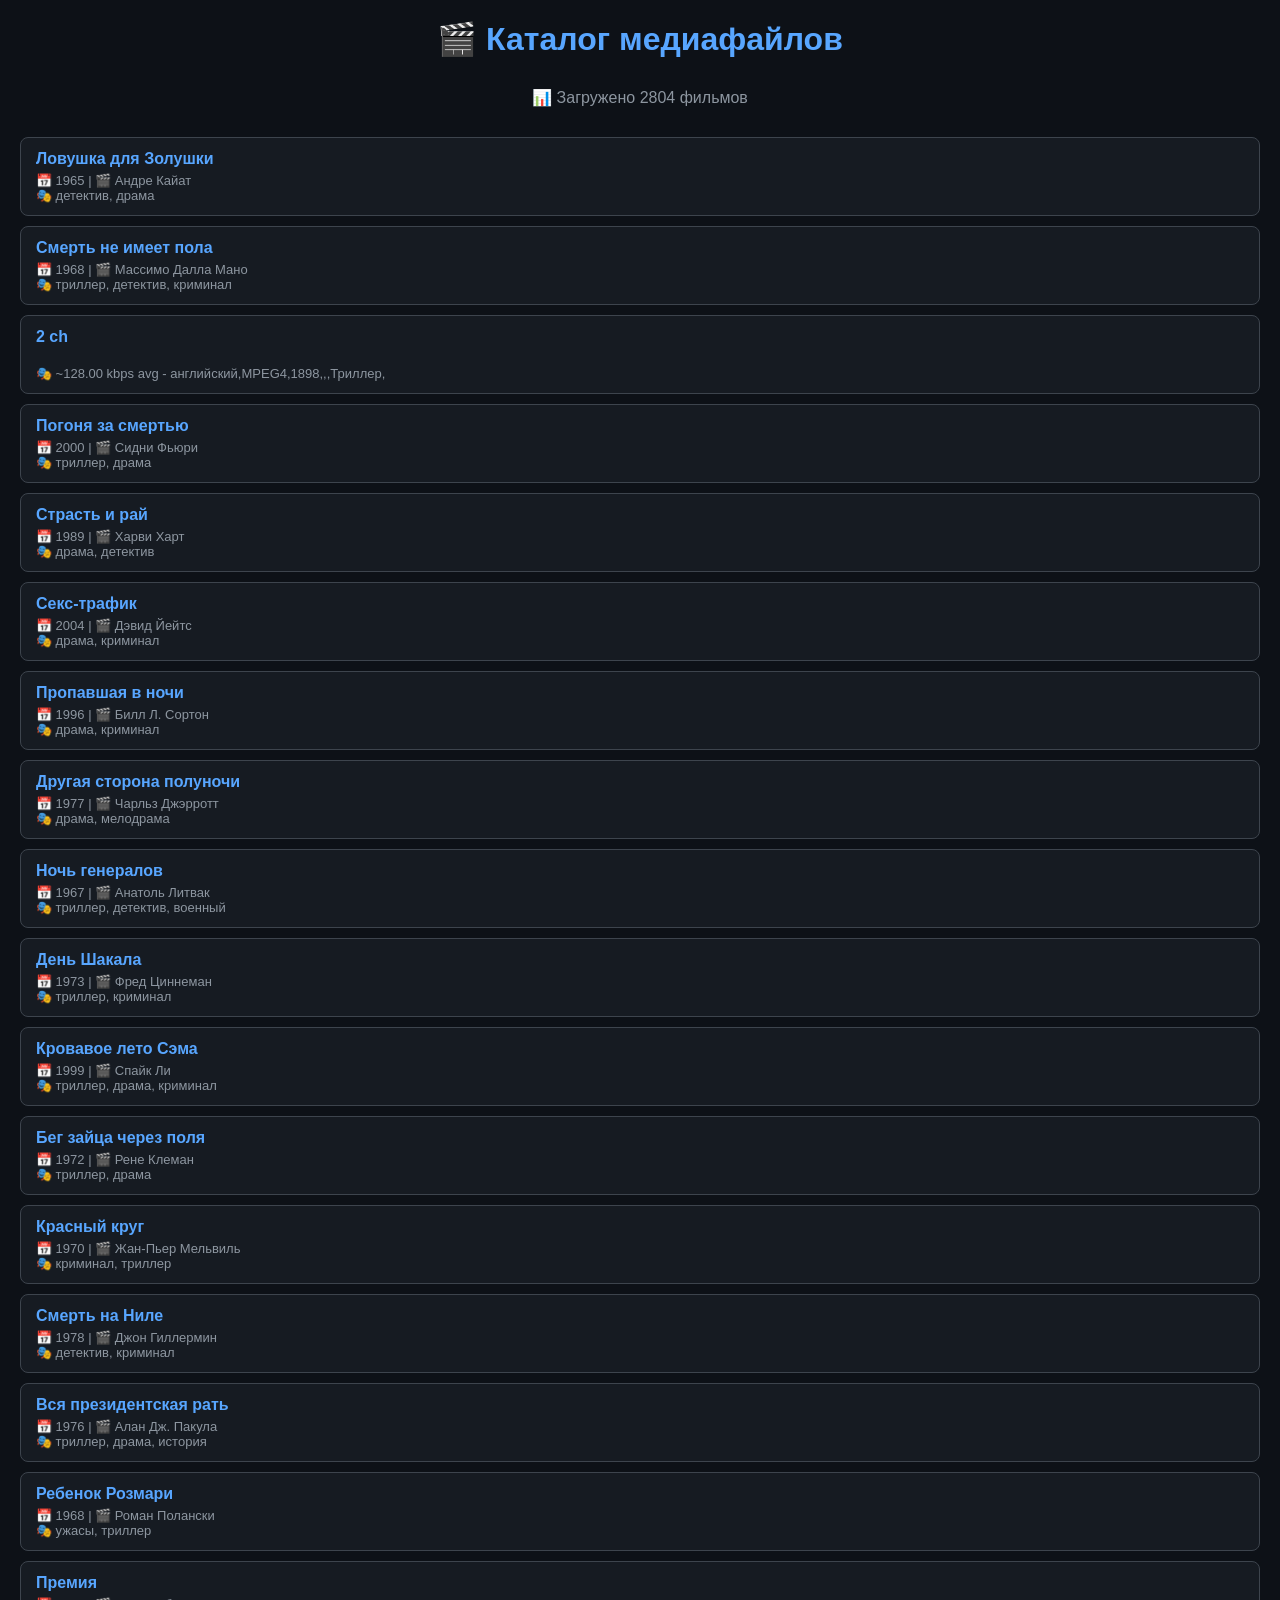
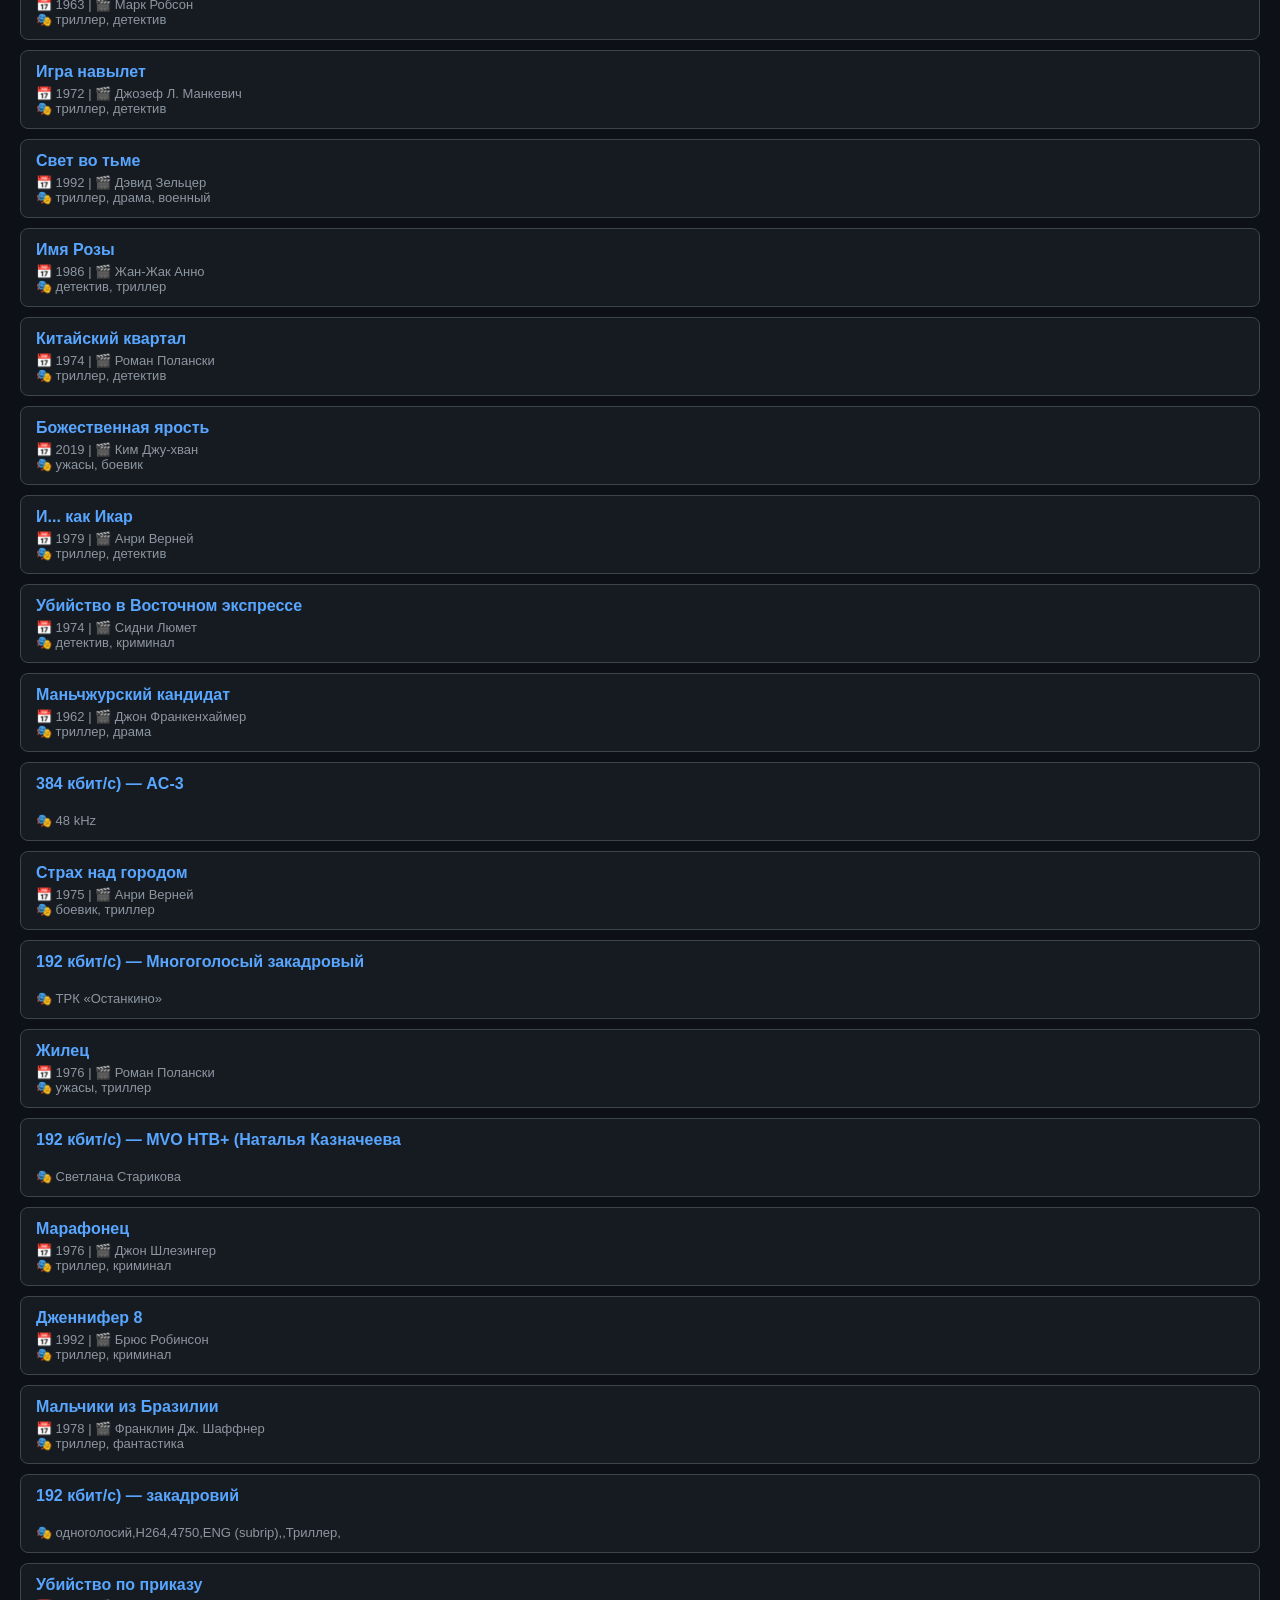
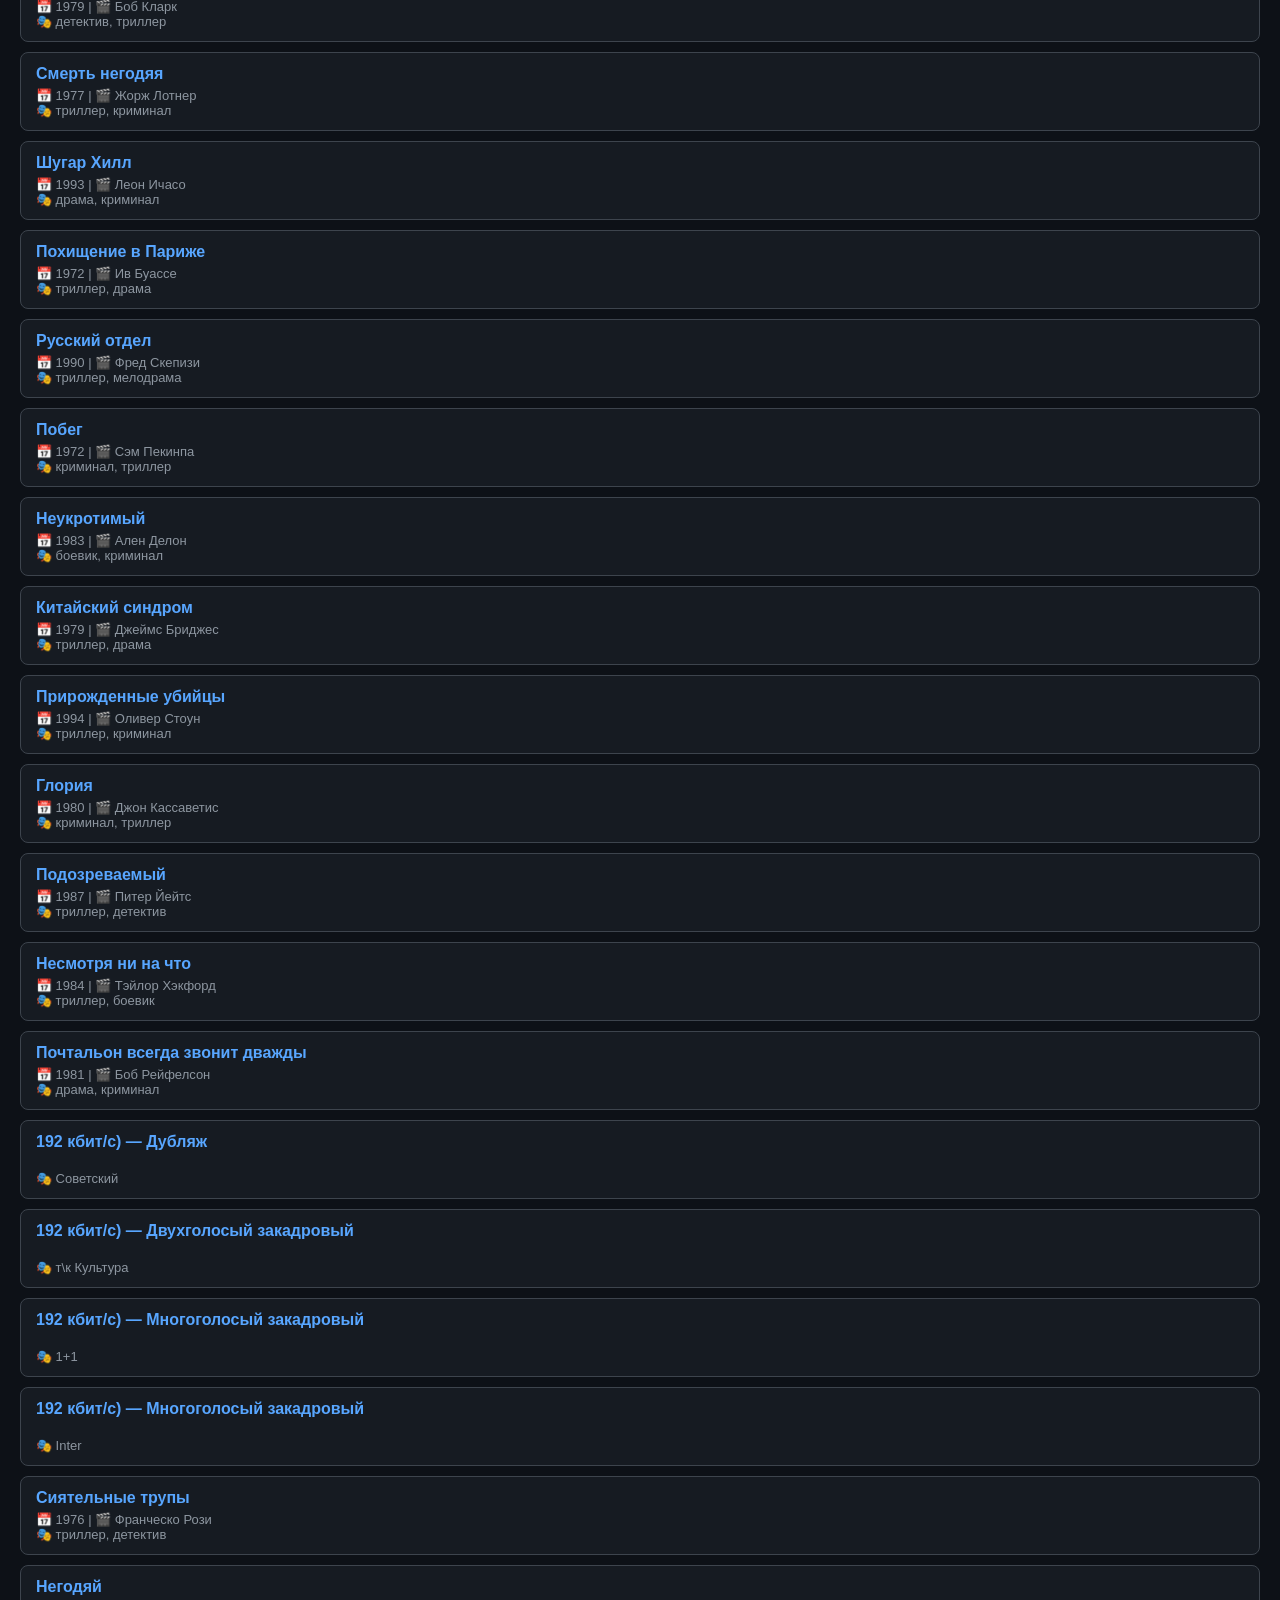
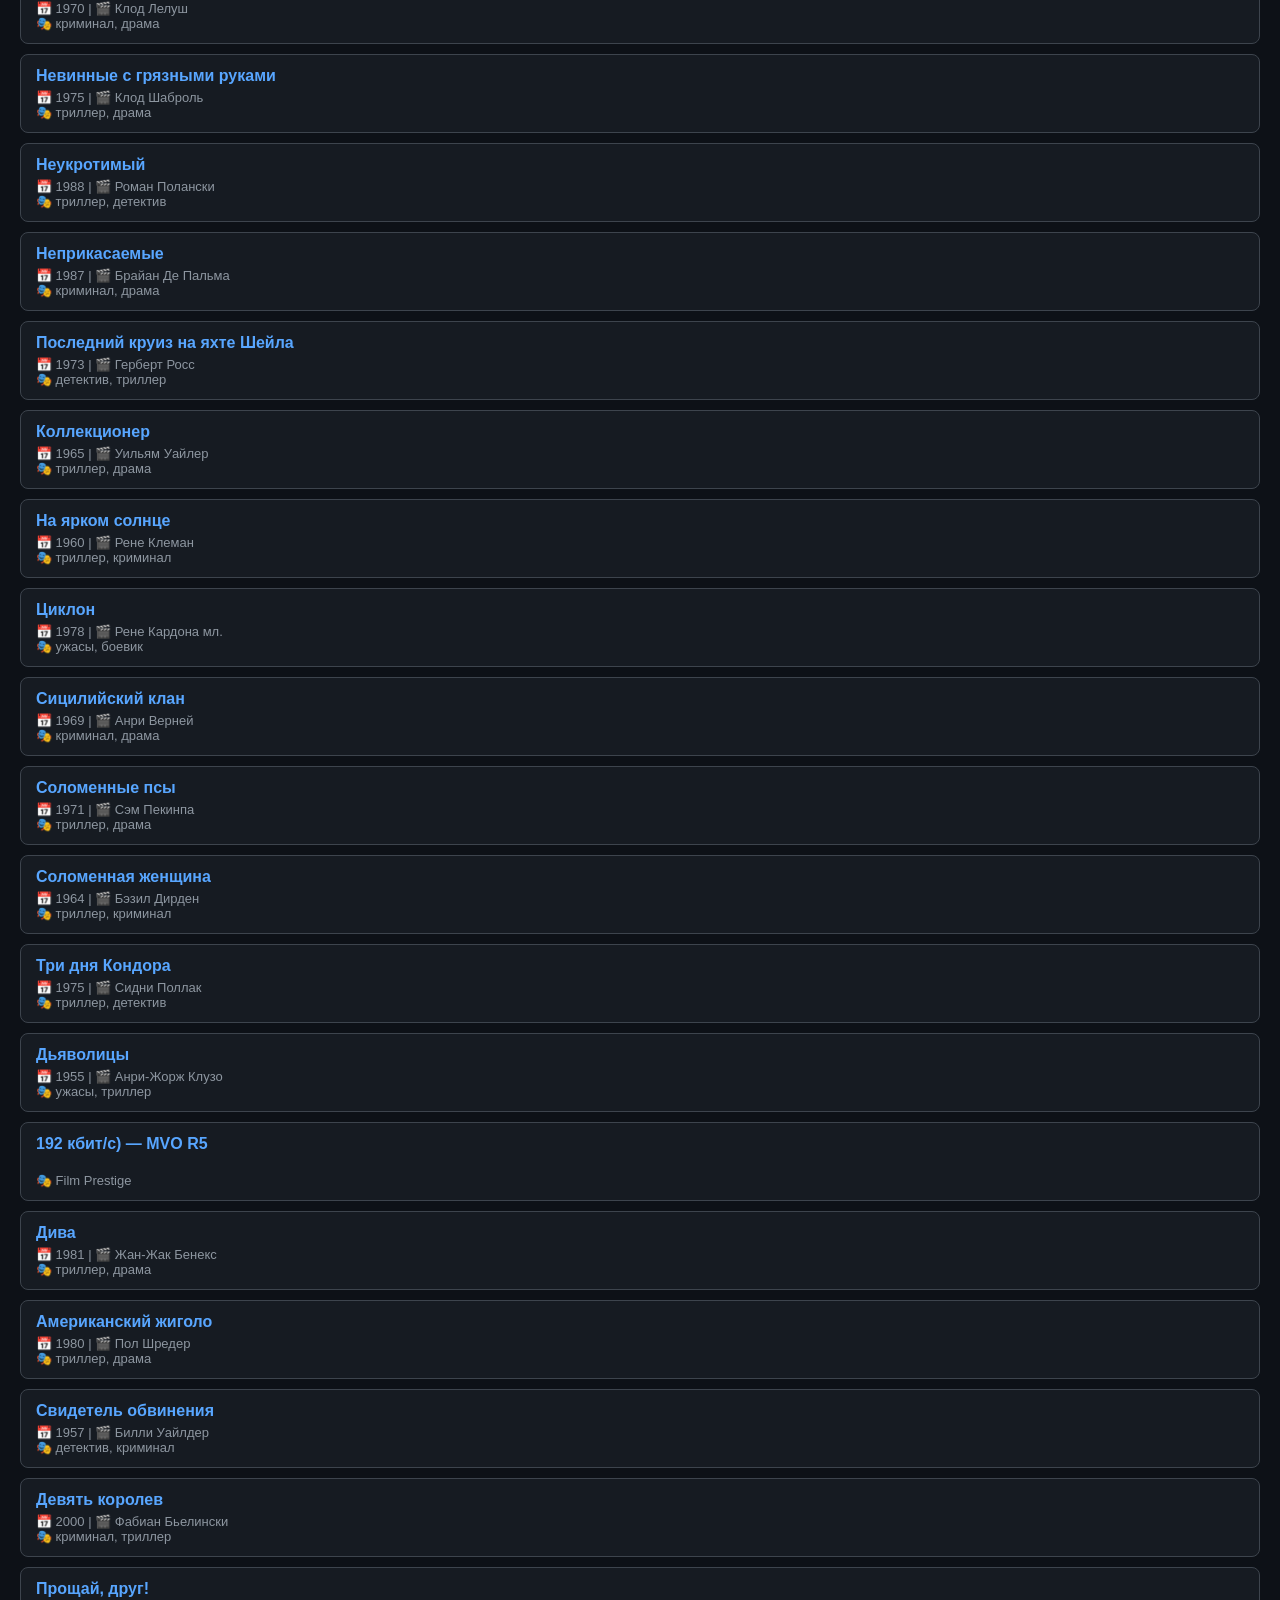
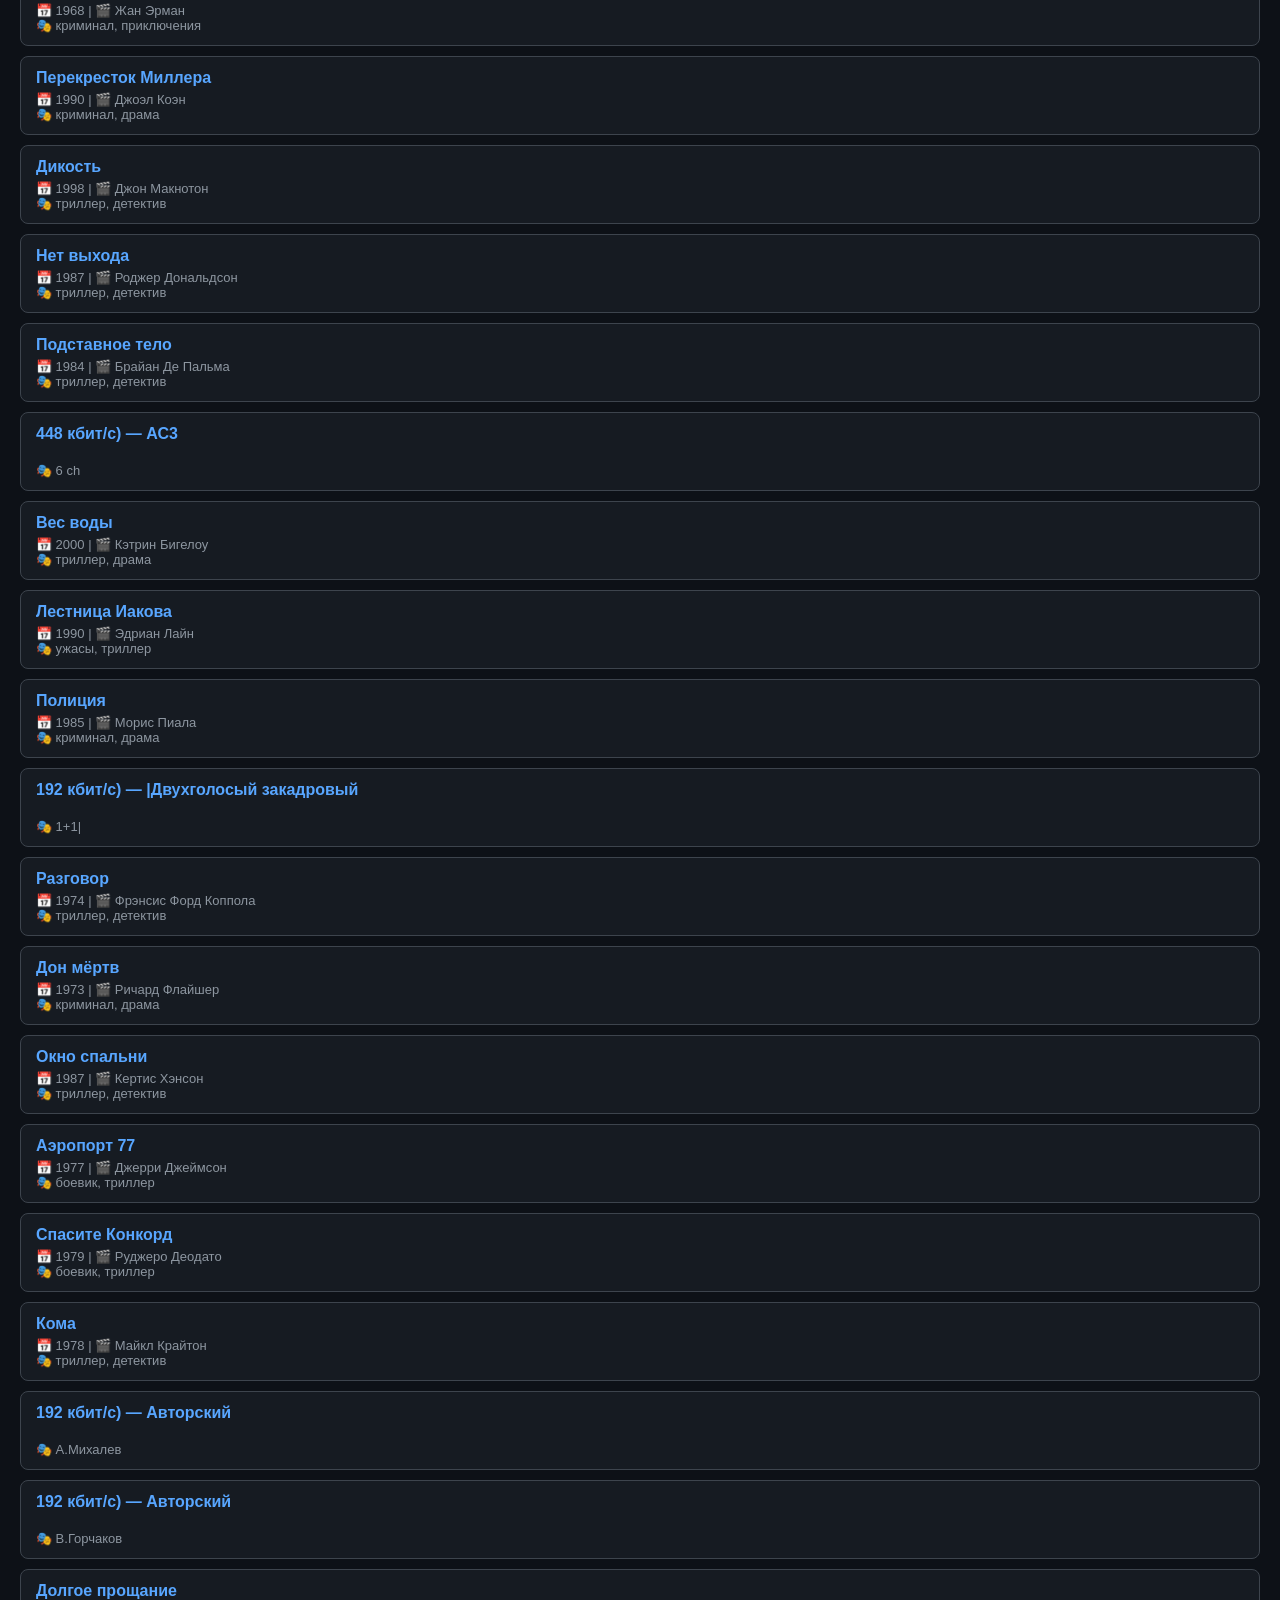
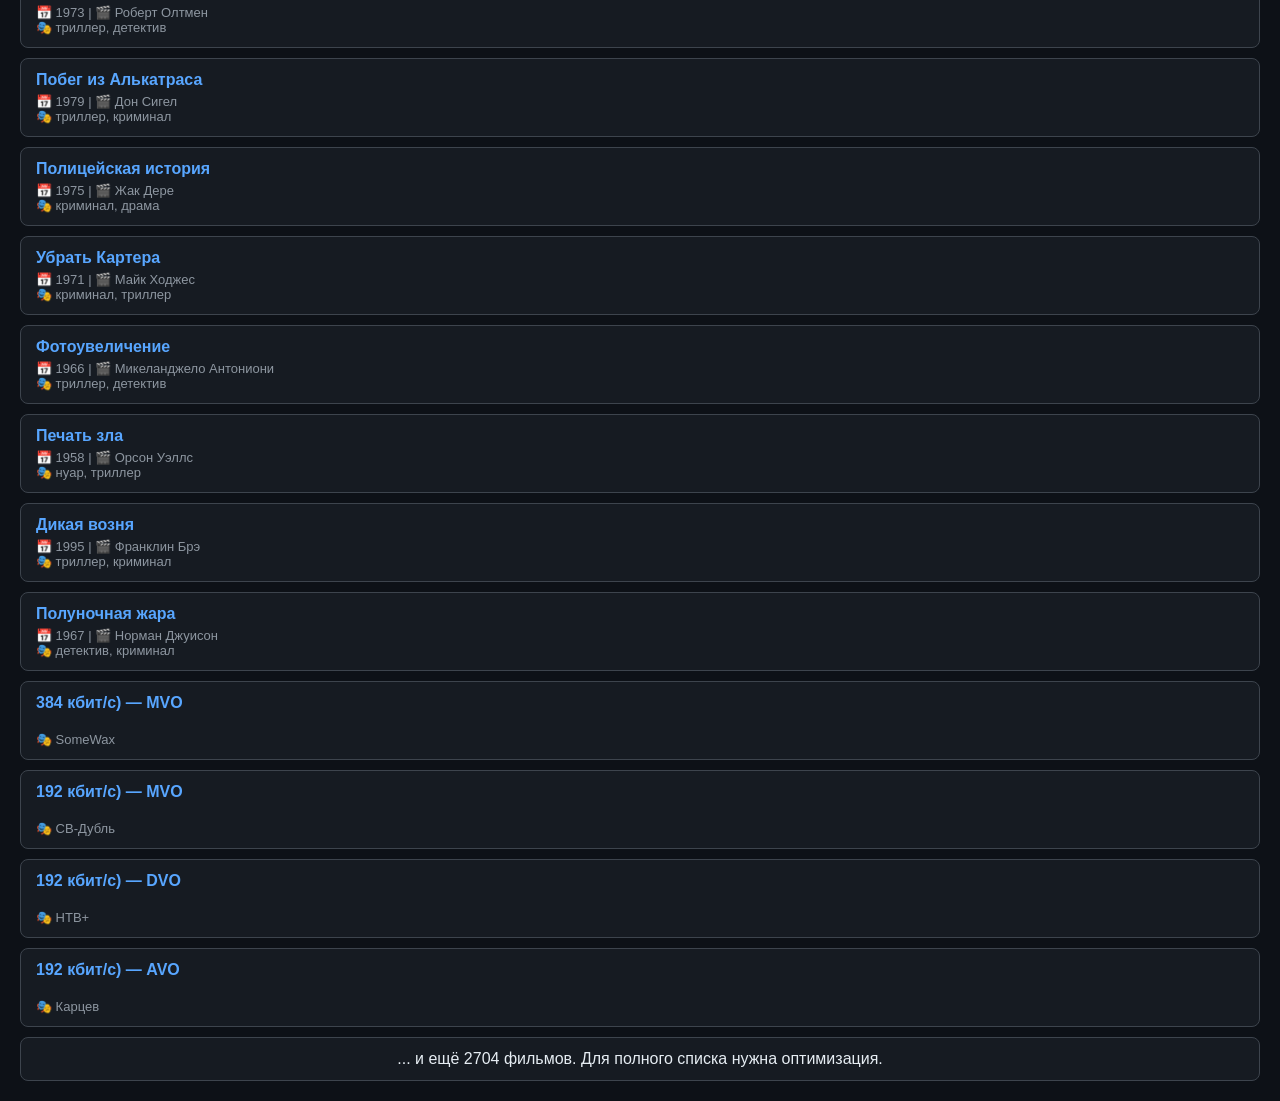
==== simple.html @ f454e55a "Create simple.html" ====
<!DOCTYPE html>
<html lang="ru">
<head>
    <meta charset="UTF-8">
    <title>Каталог медиафайлов</title>
    <style>
        * { margin: 0; padding: 0; box-sizing: border-box; }
        body {
            font-family: -apple-system, BlinkMacSystemFont, 'Segoe UI', Roboto, sans-serif;
            background: #0d1117;
            color: #e6edf3;
            padding: 20px;
        }
        h1 { text-align: center; color: #58a6ff; margin-bottom: 30px; }
        .info { text-align: center; margin-bottom: 30px; color: #8d96a0; }
        .movies-list {
            display: flex;
            flex-direction: column;
            gap: 10px;
        }
        .movie-item {
            background: #161b22;
            border-radius: 8px;
            padding: 12px 15px;
            border: 1px solid #3d444d;
        }
        .movie-title { font-weight: bold; color: #58a6ff; }
        .movie-details { font-size: 13px; color: #8d96a0; margin-top: 5px; }
        .error { text-align: center; padding: 40px; background: #da36331a; border-radius: 12px; color: #f85149; }
    </style>
</head>
<body>
    <h1>🎬 Каталог медиафайлов</h1>
    <div class="info">Загрузка списка фильмов...</div>
    <div id="content" class="movies-list"></div>

    <script>
        // Минимальный скрипт — без сложных операций
        (async function() {
            try {
                const response = await fetch('./movies.json');
                if (!response.ok) throw new Error('Ошибка загрузки');
                const data = await response.json();
                const movies = data.movies;
                
                document.querySelector('.info').innerHTML = `📊 Загружено ${movies.length} фильмов`;
                
                let html = '';
                for (let i = 0; i < movies.length && i < 100; i++) {  // Только первые 100 фильмов!
                    const m = movies[i];
                    html += `
                        <div class="movie-item">
                            <div class="movie-title">${escape(m.title)}</div>
                            <div class="movie-details">
                                ${m.year ? `📅 ${m.year} | ` : ''}
                                ${m.director ? `🎬 ${escape(m.director)}` : ''}
                                ${m.genre ? `<br>🎭 ${escape(m.genre).substring(0, 80)}` : ''}
                            </div>
                        </div>
                    `;
                }
                
                if (movies.length > 100) {
                    html += `<div class="movie-item" style="text-align:center">... и ещё ${movies.length - 100} фильмов. Для полного списка нужна оптимизация.</div>`;
                }
                
                document.getElementById('content').innerHTML = html;
                
            } catch(e) {
                document.getElementById('content').innerHTML = `<div class="error">❌ Ошибка: ${e.message}</div>`;
            }
            
            function escape(str) {
                if (!str) return '';
                return String(str).replace(/[&<>]/g, function(m) {
                    if (m === '&') return '&amp;';
                    if (m === '<') return '&lt;';
                    if (m === '>') return '&gt;';
                    return m;
                });
            }
        })();
    </script>
</body>
</html>
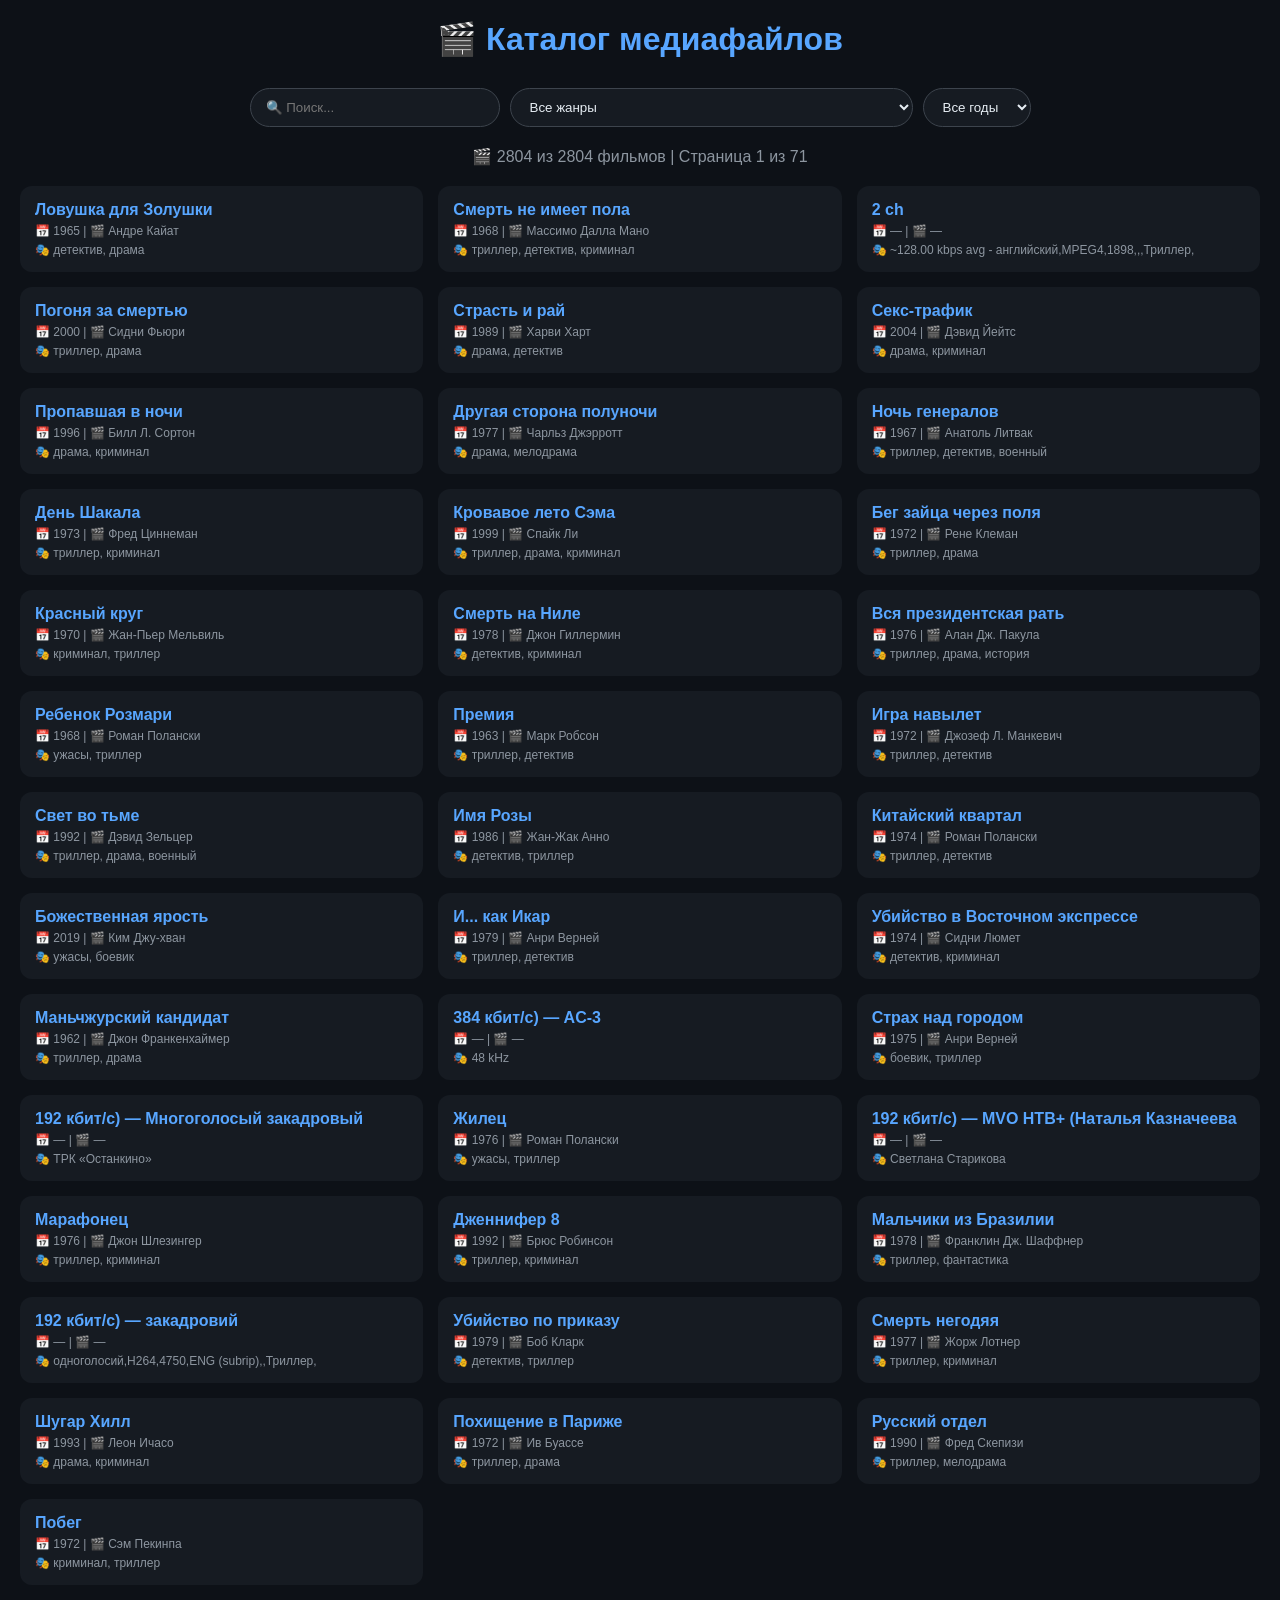
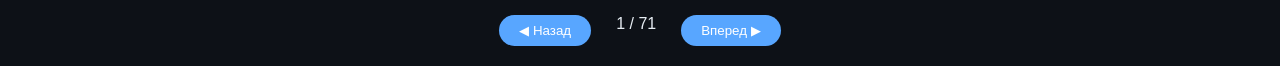
==== commit 7d30adc8: "Update simple.html" ====
--- a/simple.html
+++ b/simple.html
@@ -12,74 +12,186 @@
             padding: 20px;
         }
         h1 { text-align: center; color: #58a6ff; margin-bottom: 30px; }
-        .info { text-align: center; margin-bottom: 30px; color: #8d96a0; }
-        .movies-list {
-            display: flex;
-            flex-direction: column;
-            gap: 10px;
+        .filters { display: flex; flex-wrap: wrap; gap: 10px; margin-bottom: 20px; justify-content: center; }
+        input, select {
+            background: #161b22;
+            border: 1px solid #3d444d;
+            color: #e6edf3;
+            padding: 10px 15px;
+            border-radius: 25px;
         }
-        .movie-item {
+        input { width: 250px; }
+        .stats { text-align: center; margin-bottom: 20px; color: #8d96a0; }
+        .movies { display: grid; grid-template-columns: repeat(auto-fill, minmax(300px, 1fr)); gap: 15px; }
+        .card {
             background: #161b22;
-            border-radius: 8px;
-            padding: 12px 15px;
-            border: 1px solid #3d444d;
+            border-radius: 12px;
+            padding: 15px;
+            cursor: pointer;
+            transition: transform 0.2s;
         }
-        .movie-title { font-weight: bold; color: #58a6ff; }
-        .movie-details { font-size: 13px; color: #8d96a0; margin-top: 5px; }
-        .error { text-align: center; padding: 40px; background: #da36331a; border-radius: 12px; color: #f85149; }
+        .card:hover { transform: translateY(-3px); background: #1f2428; }
+        .title { font-weight: bold; color: #58a6ff; }
+        .year { font-size: 12px; color: #8d96a0; margin-top: 5px; }
+        .pagination { display: flex; justify-content: center; gap: 10px; margin-top: 30px; }
+        button {
+            background: #58a6ff;
+            border: none;
+            color: white;
+            padding: 8px 20px;
+            border-radius: 25px;
+            cursor: pointer;
+        }
+        .modal {
+            display: none;
+            position: fixed;
+            top: 0;
+            left: 0;
+            width: 100%;
+            height: 100%;
+            background: rgba(0,0,0,0.9);
+            justify-content: center;
+            align-items: center;
+            z-index: 1000;
+        }
+        .modal-content {
+            background: #161b22;
+            border-radius: 16px;
+            max-width: 600px;
+            width: 90%;
+            max-height: 80vh;
+            overflow-y: auto;
+            padding: 20px;
+        }
+        .close { float: right; cursor: pointer; font-size: 24px; }
+        .detail-line { margin: 10px 0; padding: 5px 0; border-bottom: 1px solid #21262d; }
+        .detail-label { color: #58a6ff; font-weight: bold; }
     </style>
 </head>
 <body>
     <h1>🎬 Каталог медиафайлов</h1>
-    <div class="info">Загрузка списка фильмов...</div>
-    <div id="content" class="movies-list"></div>
+    
+    <div class="filters">
+        <input type="text" id="search" placeholder="🔍 Поиск...">
+        <select id="genre"><option value="">Все жанры</option></select>
+        <select id="year"><option value="">Все годы</option></select>
+    </div>
+    
+    <div class="stats" id="stats">Загрузка...</div>
+    <div id="movies" class="movies"></div>
+    <div id="pagination" class="pagination"></div>
+    
+    <div id="modal" class="modal">
+        <div class="modal-content">
+            <span class="close" id="closeModal">&times;</span>
+            <div id="modalBody"></div>
+        </div>
+    </div>
 
     <script>
-        // Минимальный скрипт — без сложных операций
-        (async function() {
+        let movies = [];
+        let filtered = [];
+        let page = 1;
+        const perPage = 40;
+        
+        async function load() {
             try {
-                const response = await fetch('./movies.json');
-                if (!response.ok) throw new Error('Ошибка загрузки');
-                const data = await response.json();
-                const movies = data.movies;
+                const res = await fetch('./movies.json');
+                const data = await res.json();
+                movies = data.movies;
                 
-                document.querySelector('.info').innerHTML = `📊 Загружено ${movies.length} фильмов`;
+                // Заполняем фильтры
+                const genres = new Set();
+                const years = new Set();
+                for (let m of movies) {
+                    if (m.genre) m.genre.split(/[,/]/).forEach(g => { if(g.trim()) genres.add(g.trim()); });
+                    if (m.year && m.year !== '—') years.add(m.year);
+                }
+                const genreSel = document.getElementById('genre');
+                const yearSel = document.getElementById('year');
+                [...genres].sort().forEach(g => genreSel.innerHTML += `<option value="${g}">${g.substring(0, 50)}</option>`);
+                [...years].sort((a,b)=>b-a).forEach(y => yearSel.innerHTML += `<option value="${y}">${y}</option>`);
                 
-                let html = '';
-                for (let i = 0; i < movies.length && i < 100; i++) {  // Только первые 100 фильмов!
-                    const m = movies[i];
-                    html += `
-                        <div class="movie-item">
-                            <div class="movie-title">${escape(m.title)}</div>
-                            <div class="movie-details">
-                                ${m.year ? `📅 ${m.year} | ` : ''}
-                                ${m.director ? `🎬 ${escape(m.director)}` : ''}
-                                ${m.genre ? `<br>🎭 ${escape(m.genre).substring(0, 80)}` : ''}
-                            </div>
-                        </div>
-                    `;
-                }
-                
-                if (movies.length > 100) {
-                    html += `<div class="movie-item" style="text-align:center">... и ещё ${movies.length - 100} фильмов. Для полного списка нужна оптимизация.</div>`;
-                }
-                
-                document.getElementById('content').innerHTML = html;
-                
+                filtered = [...movies];
+                render();
             } catch(e) {
-                document.getElementById('content').innerHTML = `<div class="error">❌ Ошибка: ${e.message}</div>`;
+                document.getElementById('stats').innerHTML = '❌ Ошибка загрузки: ' + e.message;
             }
+        }
+        
+        function filter() {
+            const search = document.getElementById('search').value.toLowerCase();
+            const genre = document.getElementById('genre').value;
+            const year = document.getElementById('year').value;
             
-            function escape(str) {
-                if (!str) return '';
-                return String(str).replace(/[&<>]/g, function(m) {
-                    if (m === '&') return '&amp;';
-                    if (m === '<') return '&lt;';
-                    if (m === '>') return '&gt;';
-                    return m;
-                });
+            filtered = movies.filter(m => {
+                if (search && !m.title.toLowerCase().includes(search) && !(m.originalTitle || '').toLowerCase().includes(search)) return false;
+                if (genre && !(m.genre || '').includes(genre)) return false;
+                if (year && m.year !== year) return false;
+                return true;
+            });
+            page = 1;
+            render();
+        }
+        
+        function render() {
+            const start = (page-1)*perPage;
+            const pageMovies = filtered.slice(start, start+perPage);
+            const totalPages = Math.ceil(filtered.length / perPage);
+            
+            document.getElementById('stats').innerHTML = `🎬 ${filtered.length} из ${movies.length} фильмов | Страница ${page} из ${totalPages || 1}`;
+            
+            let html = '';
+            for (let m of pageMovies) {
+                html += `
+                    <div class="card" onclick="show(${movies.findIndex(x=>x.id===m.id)})">
+                        <div class="title">${escape(m.title).substring(0, 60)}</div>
+                        <div class="year">📅 ${m.year || '—'} | 🎬 ${(m.director || '—').substring(0, 40)}</div>
+                        <div class="year">🎭 ${(m.genre || '—').substring(0, 60)}</div>
+                    </div>
+                `;
             }
-        })();
+            document.getElementById('movies').innerHTML = html || '<div style="text-align:center">😔 Ничего не найдено</div>';
+            
+            let pagHtml = '';
+            if (totalPages > 1) {
+                pagHtml = `<button onclick="go(${page-1})" ${page===1?'disabled':''}>◀ Назад</button>`;
+                pagHtml += `<span style="margin:0 15px">${page} / ${totalPages}</span>`;
+                pagHtml += `<button onclick="go(${page+1})" ${page===totalPages?'disabled':''}>Вперед ▶</button>`;
+            }
+            document.getElementById('pagination').innerHTML = pagHtml;
+            window.scrollTo({ top: 0 });
+        }
+        
+        function go(p) { page = p; render(); }
+        
+        window.show = function(idx) {
+            const m = movies[idx];
+            if (!m) return;
+            let html = `<h3>${escape(m.title)}</h3>`;
+            if (m.originalTitle) html += `<div class="detail-line"><span class="detail-label">Оригинал:</span> ${escape(m.originalTitle)}</div>`;
+            if (m.year) html += `<div class="detail-line"><span class="detail-label">Год:</span> ${m.year}</div>`;
+            if (m.country) html += `<div class="detail-line"><span class="detail-label">Страна:</span> ${escape(m.country)}</div>`;
+            if (m.genre) html += `<div class="detail-line"><span class="detail-label">Жанр:</span> ${escape(m.genre)}</div>`;
+            if (m.director) html += `<div class="detail-line"><span class="detail-label">Режиссер:</span> ${escape(m.director)}</div>`;
+            if (m.actors) html += `<div class="detail-line"><span class="detail-label">Актеры:</span> ${escape(m.actors).substring(0, 250)}</div>`;
+            if (m.description) html += `<div class="detail-line"><span class="detail-label">Описание:</span> ${escape(m.description)}</div>`;
+            if (m.audioInfo) html += `<div class="detail-line"><span class="detail-label">Аудио:</span> ${escape(m.audioInfo).substring(0, 200)}</div>`;
+            if (m.subtitles) html += `<div class="detail-line"><span class="detail-label">Субтитры:</span> ${escape(m.subtitles)}</div>`;
+            if (m.kinopoiskLink) html += `<div class="detail-line"><a href="${escape(m.kinopoiskLink)}" target="_blank">🎬 Кинопоиск</a></div>`;
+            document.getElementById('modalBody').innerHTML = html;
+            document.getElementById('modal').style.display = 'flex';
+        };
+        
+        function escape(s) { if (!s) return ''; return String(s).replace(/[&<>]/g, m => m==='&'?'&amp;':m==='<'?'&lt;':'&gt;'); }
+        
+        document.getElementById('search').addEventListener('input', filter);
+        document.getElementById('genre').addEventListener('change', filter);
+        document.getElementById('year').addEventListener('change', filter);
+        document.getElementById('closeModal').onclick = () => document.getElementById('modal').style.display = 'none';
+        window.onclick = (e) => { if (e.target === document.getElementById('modal')) document.getElementById('modal').style.display = 'none'; };
+        
+        load();
     </script>
 </body>
 </html>
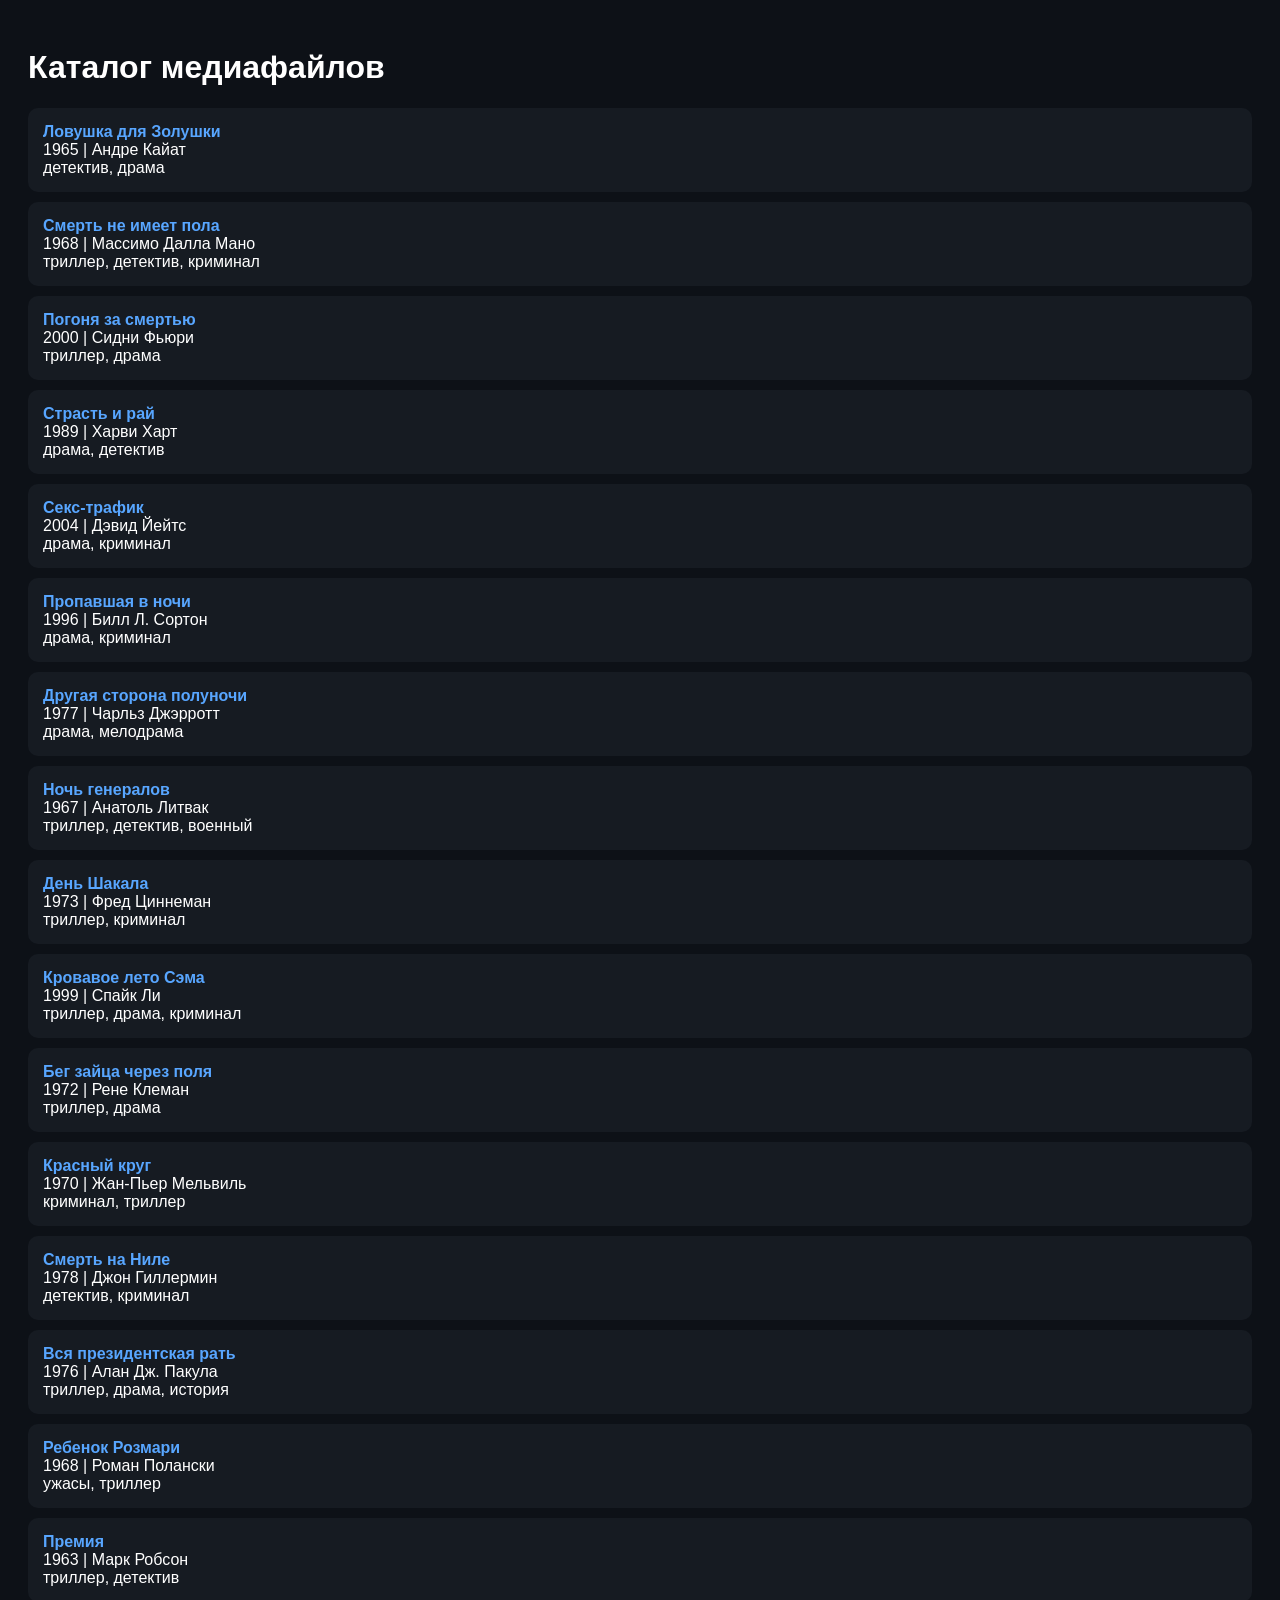
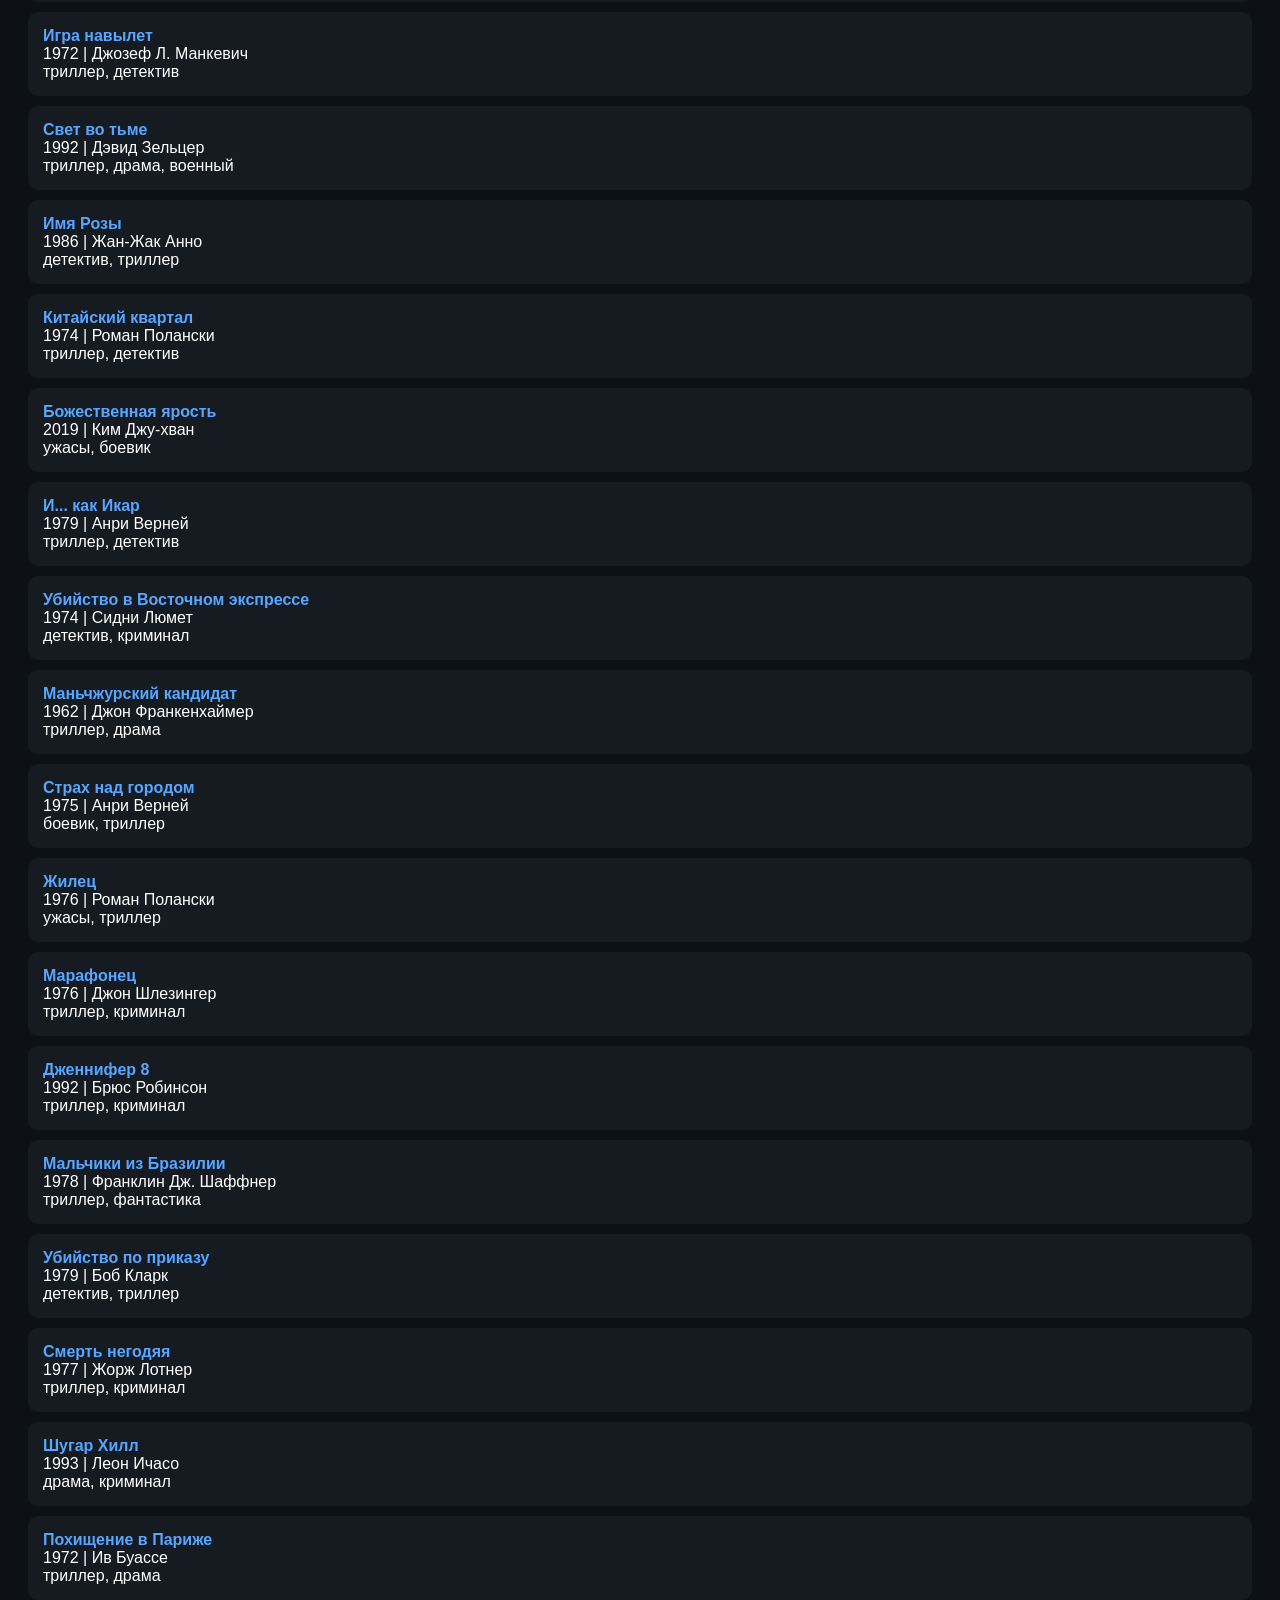
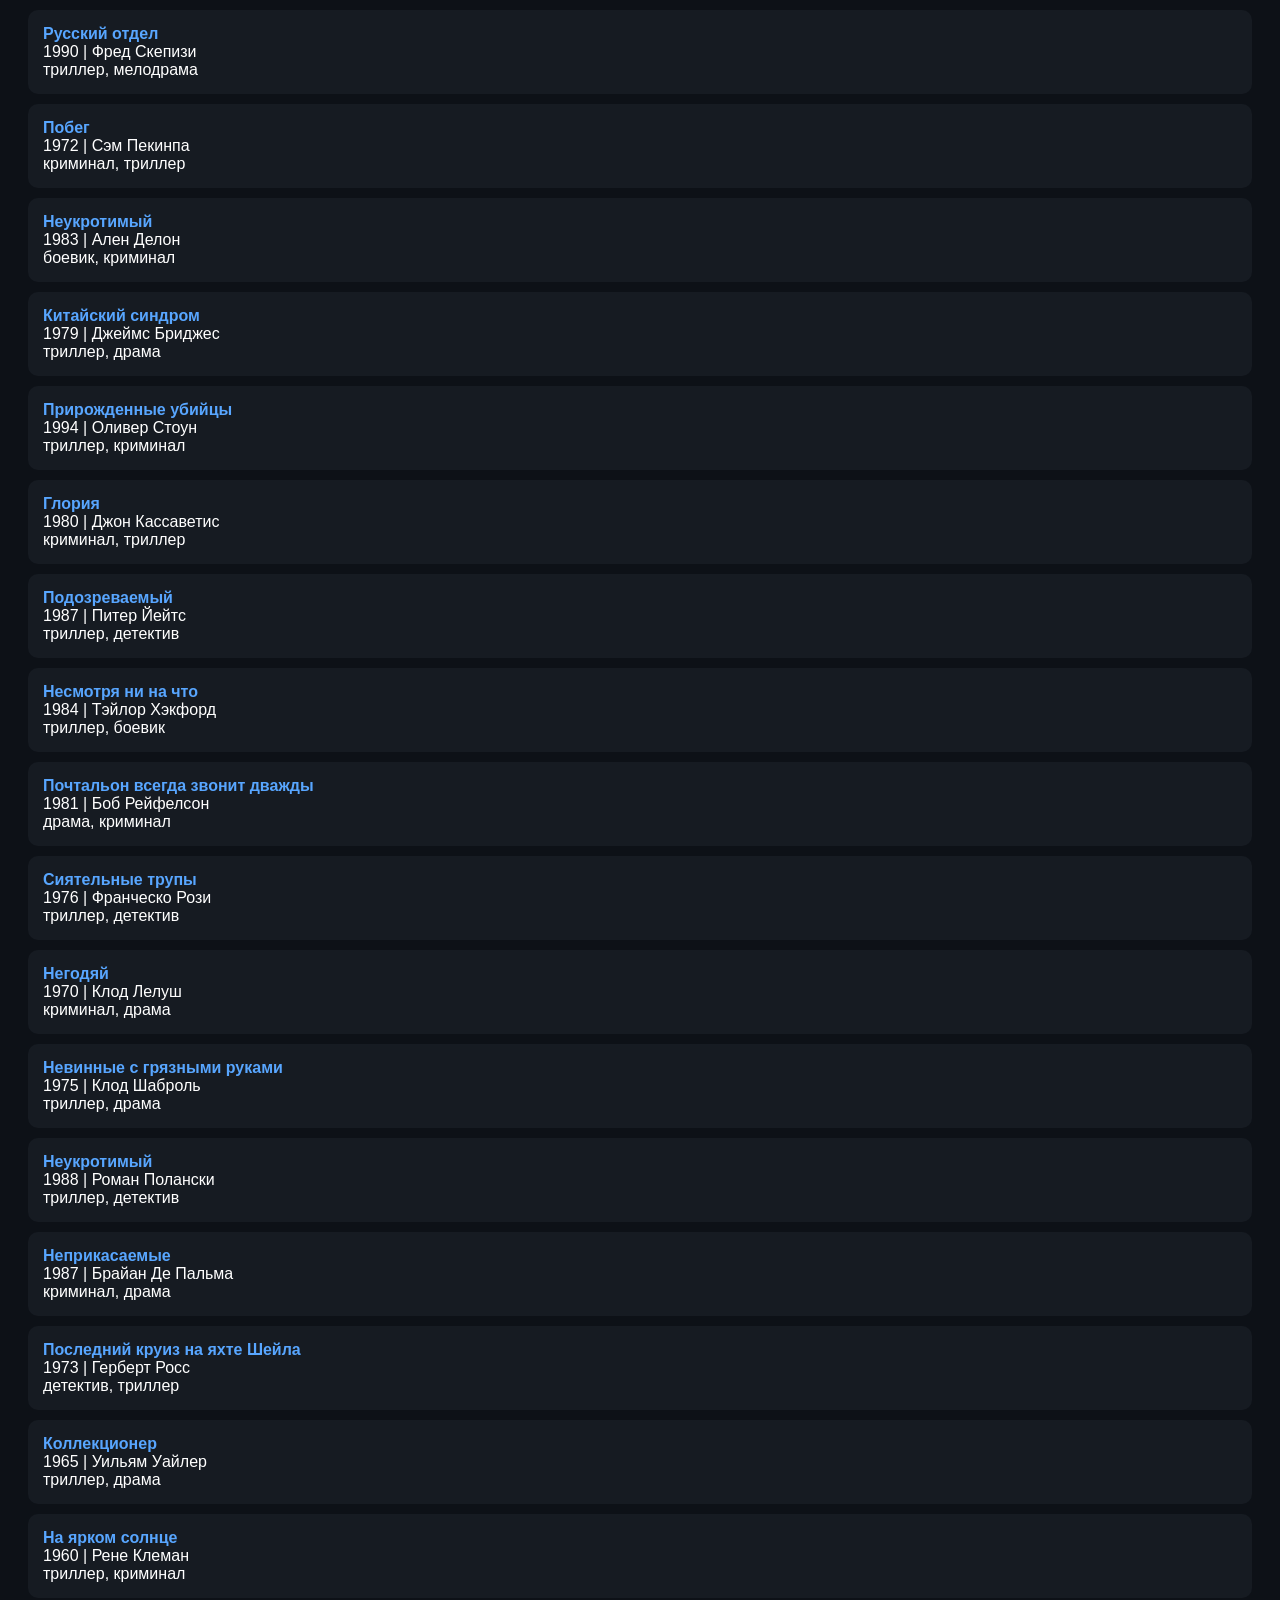
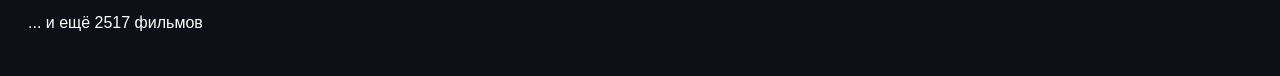
==== commit 14b6507d: "Update simple.html" ====
--- a/simple.html
+++ b/simple.html
@@ -1,197 +1,35 @@
 <!DOCTYPE html>
-<html lang="ru">
+<html>
 <head>
     <meta charset="UTF-8">
-    <title>Каталог медиафайлов</title>
+    <title>Каталог фильмов</title>
     <style>
-        * { margin: 0; padding: 0; box-sizing: border-box; }
-        body {
-            font-family: -apple-system, BlinkMacSystemFont, 'Segoe UI', Roboto, sans-serif;
-            background: #0d1117;
-            color: #e6edf3;
-            padding: 20px;
-        }
-        h1 { text-align: center; color: #58a6ff; margin-bottom: 30px; }
-        .filters { display: flex; flex-wrap: wrap; gap: 10px; margin-bottom: 20px; justify-content: center; }
-        input, select {
-            background: #161b22;
-            border: 1px solid #3d444d;
-            color: #e6edf3;
-            padding: 10px 15px;
-            border-radius: 25px;
-        }
-        input { width: 250px; }
-        .stats { text-align: center; margin-bottom: 20px; color: #8d96a0; }
-        .movies { display: grid; grid-template-columns: repeat(auto-fill, minmax(300px, 1fr)); gap: 15px; }
-        .card {
-            background: #161b22;
-            border-radius: 12px;
-            padding: 15px;
-            cursor: pointer;
-            transition: transform 0.2s;
-        }
-        .card:hover { transform: translateY(-3px); background: #1f2428; }
-        .title { font-weight: bold; color: #58a6ff; }
-        .year { font-size: 12px; color: #8d96a0; margin-top: 5px; }
-        .pagination { display: flex; justify-content: center; gap: 10px; margin-top: 30px; }
-        button {
-            background: #58a6ff;
-            border: none;
-            color: white;
-            padding: 8px 20px;
-            border-radius: 25px;
-            cursor: pointer;
-        }
-        .modal {
-            display: none;
-            position: fixed;
-            top: 0;
-            left: 0;
-            width: 100%;
-            height: 100%;
-            background: rgba(0,0,0,0.9);
-            justify-content: center;
-            align-items: center;
-            z-index: 1000;
-        }
-        .modal-content {
-            background: #161b22;
-            border-radius: 16px;
-            max-width: 600px;
-            width: 90%;
-            max-height: 80vh;
-            overflow-y: auto;
-            padding: 20px;
-        }
-        .close { float: right; cursor: pointer; font-size: 24px; }
-        .detail-line { margin: 10px 0; padding: 5px 0; border-bottom: 1px solid #21262d; }
-        .detail-label { color: #58a6ff; font-weight: bold; }
+        body { font-family: Arial; background: #0d1117; color: white; padding: 20px; }
+        .card { background: #161b22; padding: 15px; margin-bottom: 10px; border-radius: 10px; }
+        .title { color: #58a6ff; font-weight: bold; }
     </style>
 </head>
 <body>
-    <h1>🎬 Каталог медиафайлов</h1>
-    
-    <div class="filters">
-        <input type="text" id="search" placeholder="🔍 Поиск...">
-        <select id="genre"><option value="">Все жанры</option></select>
-        <select id="year"><option value="">Все годы</option></select>
-    </div>
-    
-    <div class="stats" id="stats">Загрузка...</div>
-    <div id="movies" class="movies"></div>
-    <div id="pagination" class="pagination"></div>
-    
-    <div id="modal" class="modal">
-        <div class="modal-content">
-            <span class="close" id="closeModal">&times;</span>
-            <div id="modalBody"></div>
-        </div>
-    </div>
+    <h1>Каталог медиафайлов</h1>
+    <div id="list">Загрузка...</div>
 
     <script>
-        let movies = [];
-        let filtered = [];
-        let page = 1;
-        const perPage = 40;
-        
-        async function load() {
-            try {
-                const res = await fetch('./movies.json');
-                const data = await res.json();
-                movies = data.movies;
-                
-                // Заполняем фильтры
-                const genres = new Set();
-                const years = new Set();
-                for (let m of movies) {
-                    if (m.genre) m.genre.split(/[,/]/).forEach(g => { if(g.trim()) genres.add(g.trim()); });
-                    if (m.year && m.year !== '—') years.add(m.year);
+        fetch('./movies.json')
+            .then(r => r.json())
+            .then(data => {
+                let html = '';
+                for (let m of data.movies.slice(0, 50)) {
+                    html += `<div class="card">
+                        <div class="title">${m.title || 'Без названия'}</div>
+                        <div>${m.year || '—'} | ${m.director || '—'}</div>
+                        <div>${m.genre || '—'}</div>
+                    </div>`;
                 }
-                const genreSel = document.getElementById('genre');
-                const yearSel = document.getElementById('year');
-                [...genres].sort().forEach(g => genreSel.innerHTML += `<option value="${g}">${g.substring(0, 50)}</option>`);
-                [...years].sort((a,b)=>b-a).forEach(y => yearSel.innerHTML += `<option value="${y}">${y}</option>`);
-                
-                filtered = [...movies];
-                render();
-            } catch(e) {
-                document.getElementById('stats').innerHTML = '❌ Ошибка загрузки: ' + e.message;
-            }
-        }
-        
-        function filter() {
-            const search = document.getElementById('search').value.toLowerCase();
-            const genre = document.getElementById('genre').value;
-            const year = document.getElementById('year').value;
-            
-            filtered = movies.filter(m => {
-                if (search && !m.title.toLowerCase().includes(search) && !(m.originalTitle || '').toLowerCase().includes(search)) return false;
-                if (genre && !(m.genre || '').includes(genre)) return false;
-                if (year && m.year !== year) return false;
-                return true;
+                document.getElementById('list').innerHTML = html + `<p>... и ещё ${data.movies.length - 50} фильмов</p>`;
+            })
+            .catch(err => {
+                document.getElementById('list').innerHTML = 'Ошибка: ' + err.message;
             });
-            page = 1;
-            render();
-        }
-        
-        function render() {
-            const start = (page-1)*perPage;
-            const pageMovies = filtered.slice(start, start+perPage);
-            const totalPages = Math.ceil(filtered.length / perPage);
-            
-            document.getElementById('stats').innerHTML = `🎬 ${filtered.length} из ${movies.length} фильмов | Страница ${page} из ${totalPages || 1}`;
-            
-            let html = '';
-            for (let m of pageMovies) {
-                html += `
-                    <div class="card" onclick="show(${movies.findIndex(x=>x.id===m.id)})">
-                        <div class="title">${escape(m.title).substring(0, 60)}</div>
-                        <div class="year">📅 ${m.year || '—'} | 🎬 ${(m.director || '—').substring(0, 40)}</div>
-                        <div class="year">🎭 ${(m.genre || '—').substring(0, 60)}</div>
-                    </div>
-                `;
-            }
-            document.getElementById('movies').innerHTML = html || '<div style="text-align:center">😔 Ничего не найдено</div>';
-            
-            let pagHtml = '';
-            if (totalPages > 1) {
-                pagHtml = `<button onclick="go(${page-1})" ${page===1?'disabled':''}>◀ Назад</button>`;
-                pagHtml += `<span style="margin:0 15px">${page} / ${totalPages}</span>`;
-                pagHtml += `<button onclick="go(${page+1})" ${page===totalPages?'disabled':''}>Вперед ▶</button>`;
-            }
-            document.getElementById('pagination').innerHTML = pagHtml;
-            window.scrollTo({ top: 0 });
-        }
-        
-        function go(p) { page = p; render(); }
-        
-        window.show = function(idx) {
-            const m = movies[idx];
-            if (!m) return;
-            let html = `<h3>${escape(m.title)}</h3>`;
-            if (m.originalTitle) html += `<div class="detail-line"><span class="detail-label">Оригинал:</span> ${escape(m.originalTitle)}</div>`;
-            if (m.year) html += `<div class="detail-line"><span class="detail-label">Год:</span> ${m.year}</div>`;
-            if (m.country) html += `<div class="detail-line"><span class="detail-label">Страна:</span> ${escape(m.country)}</div>`;
-            if (m.genre) html += `<div class="detail-line"><span class="detail-label">Жанр:</span> ${escape(m.genre)}</div>`;
-            if (m.director) html += `<div class="detail-line"><span class="detail-label">Режиссер:</span> ${escape(m.director)}</div>`;
-            if (m.actors) html += `<div class="detail-line"><span class="detail-label">Актеры:</span> ${escape(m.actors).substring(0, 250)}</div>`;
-            if (m.description) html += `<div class="detail-line"><span class="detail-label">Описание:</span> ${escape(m.description)}</div>`;
-            if (m.audioInfo) html += `<div class="detail-line"><span class="detail-label">Аудио:</span> ${escape(m.audioInfo).substring(0, 200)}</div>`;
-            if (m.subtitles) html += `<div class="detail-line"><span class="detail-label">Субтитры:</span> ${escape(m.subtitles)}</div>`;
-            if (m.kinopoiskLink) html += `<div class="detail-line"><a href="${escape(m.kinopoiskLink)}" target="_blank">🎬 Кинопоиск</a></div>`;
-            document.getElementById('modalBody').innerHTML = html;
-            document.getElementById('modal').style.display = 'flex';
-        };
-        
-        function escape(s) { if (!s) return ''; return String(s).replace(/[&<>]/g, m => m==='&'?'&amp;':m==='<'?'&lt;':'&gt;'); }
-        
-        document.getElementById('search').addEventListener('input', filter);
-        document.getElementById('genre').addEventListener('change', filter);
-        document.getElementById('year').addEventListener('change', filter);
-        document.getElementById('closeModal').onclick = () => document.getElementById('modal').style.display = 'none';
-        window.onclick = (e) => { if (e.target === document.getElementById('modal')) document.getElementById('modal').style.display = 'none'; };
-        
-        load();
     </script>
 </body>
 </html>
